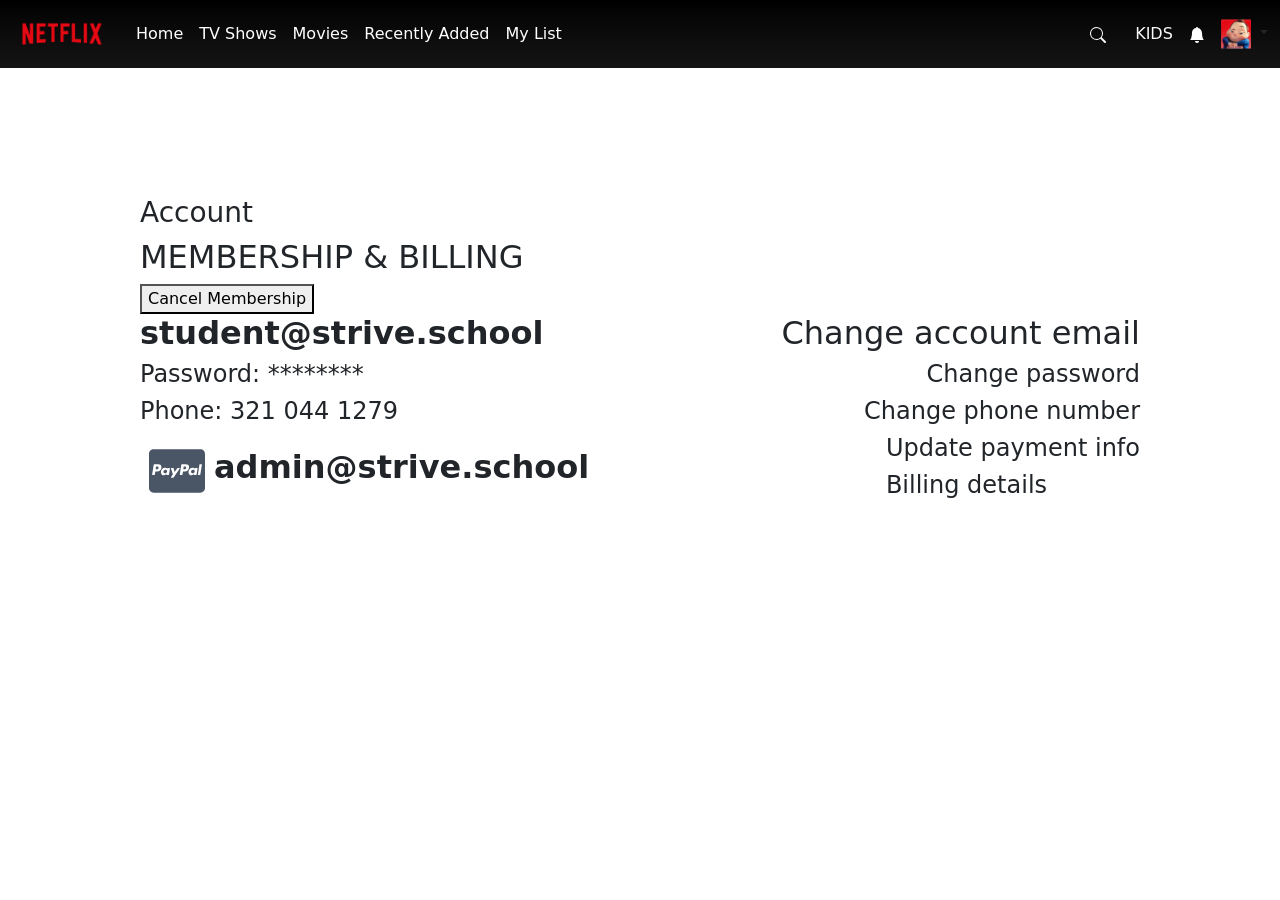
==== settings.html @ ceeb527b "Update second page" ====
<!doctype html>
<html lang="en">
  <head>
    <meta charset="utf-8" />
    <meta name="viewport" content="width=device-width, initial-scale=1" />
    <title>Settings</title>
    <link
      href="https://cdn.jsdelivr.net/npm/bootstrap@5.3.8/dist/css/bootstrap.min.css"
      rel="stylesheet"
      integrity="sha384-sRIl4kxILFvY47J16cr9ZwB07vP4J8+LH7qKQnuqkuIAvNWLzeN8tE5YBujZqJLB"
      crossorigin="anonymous"
    />
    <link rel="stylesheet" href="./css/styles.css" />
  </head>
  <body class="body2">
    <header class="headerShadow">
      <nav class="navbar navbar-expand-lg navbar-dark">
        <div class="container-fluid">
          <a class="navbar-brand" href="./index.html"
            ><img
              src="./Netflix-assets/assets/netflix_logo.png"
              alt="netflix-logo"
              width="100px"
          /></a>
          <button
            class="navbar-toggler"
            type="button"
            data-bs-toggle="collapse"
            data-bs-target="#navbarSupportedContent"
            aria-controls="navbarSupportedContent"
            aria-expanded="false"
            aria-label="Toggle navigation"
          >
            <span class="navbar-toggler-icon"></span>
          </button>
          <div class="collapse navbar-collapse" id="navbarSupportedContent">
            <ul class="navbar-nav me-auto mb-2 mb-lg-0">
              <li class="nav-item">
                <!-- Barra Default Navbar -->
                <a class="nav-link active" aria-current="page" href="#">Home</a>
              </li>
              <li class="nav-item">
                <!-- Barra Default TV ShowNavbar -->
                <a class="nav-link active" aria-current="page" href="#"
                  >TV Shows</a
                >
              </li>
              <li class="nav-item">
                <!-- Barra Default Navbar -->
                <a class="nav-link active" aria-current="page" href="#"
                  >Movies</a
                >
              </li>
              <li class="nav-item">
                <!-- Barra Default Navbar -->
                <a class="nav-link active" aria-current="page" href="#"
                  >Recently Added</a
                >
              </li>
              <li class="nav-item">
                <!-- Barra Default My List Navbar -->
                <a class="nav-link active" aria-current="page" href="#"
                  >My List</a
                >
              </li>
            </ul>
            <div clas="row">
              <!-- contenitore derecho de la barra -->
              <div
                class="col d-flex justify-content-between gap-3 align-items-center list-unstyled"
              >
                <form class="d-flex align-items-center" role="search">
                  <!-- Bar-search -->
                  <button class="btn btn-outline text-light" type="submit">
                    <!-- button search -->
                    <svg
                      xmlns="http://www.w3.org/2000/svg"
                      width="16"
                      height="16"
                      fill="currentColor"
                      class="bi bi-search"
                      viewBox="0 0 16 16"
                    >
                      <path
                        d="M11.742 10.344a6.5 6.5 0 1 0-1.397 1.398h-.001q.044.06.098.115l3.85 3.85a1 1 0 0 0 1.415-1.414l-3.85-3.85a1 1 0 0 0-.115-.1zM12 6.5a5.5 5.5 0 1 1-11 0 5.5 5.5 0 0 1 11 0"
                      />
                    </svg>
                  </button>
                </form>
                <li class="nav-item list-unstyled">
                  <!-- Barra Default Kids Navbar -->
                  <a
                    class="nav-link active text-light"
                    aria-current="page"
                    href="#"
                    >KIDS</a
                  >
                </li>
                <li class="nav-item">
                  <!-- Barra Default TV ShowNavbar -->
                  <a
                    class="nav-link active text-white"
                    aria-current="page"
                    href="#"
                    ><svg
                      xmlns="http://www.w3.org/2000/svg"
                      width="16"
                      height="16"
                      fill="currentColor"
                      class="bi bi-bell-fill"
                      viewBox="0 0 16 16"
                    >
                      <path
                        d="M8 16a2 2 0 0 0 2-2H6a2 2 0 0 0 2 2m.995-14.901a1 1 0 1 0-1.99 0A5 5 0 0 0 3 6c0 1.098-.5 6-2 7h14c-1.5-1-2-5.902-2-7 0-2.42-1.72-4.44-4.005-4.901"
                      /></svg
                  ></a>
                </li>
                <li class="nav-item dropdown">
                  <!-- img user dropdown -->
                  <a
                    class="nav-link dropdown-toggle"
                    href="#"
                    role="button"
                    data-bs-toggle="dropdown"
                    aria-expanded="false"
                    ><!-- Lista desplegable -->
                    <img
                      src="./Netflix-assets/assets/avatar.png"
                      alt="avatar-img"
                      width="30px"
                    />
                  </a>
                  <ul class="dropdown-menu">
                    <li><a class="dropdown-item" href="#">Action</a></li>
                    <li>
                      <a class="dropdown-item" href="#">Another action</a>
                    </li>
                    <li><hr class="dropdown-divider" /></li>
                    <li>
                      <a class="dropdown-item" href="#">Something else here</a>
                    </li>
                  </ul>
                </li>
              </div>
            </div>
          </div>
        </div>
      </nav>
    </header>

    <main class="centerPage">
      <div class="container">
        <div class="row">
          <!-- box account -->
          <h3>Account</h3>
        </div>
        <div class="row">
          <div class="col">
            <div class="d-flex flex-column align-items-start">
              <h2>MEMBERSHIP & BILLING</h2>
              <button>Cancel Membership</button>
            </div>
            <div>
              <div>
                <div class="col d-flex justify-content-between">
                  <!-- row 1 -->
                  <h2><strong>student@strive.school</strong></h2>
                  <h2>Change account email</h2>
                </div>
                <div class="col d-flex justify-content-between">
                  <!-- row2 -->
                  <h4>Password: ********</h4>
                  <h4>Change password</h4>
                </div>

                <div class="col d-flex justify-content-between">
                  <!-- row 3 -->
                  <h4>Phone: 321 044 1279</h4>
                  <h4>Change phone number</h4>
                </div>
              </div>
              <div>
                <div class="col d-flex justify-content-between">
                  <div class="d-flex align-items-center">
                    <svg
                      xmlns="http://www.w3.org/2000/svg"
                      xmlns:xlink="http://www.w3.org/1999/xlink"
                      aria-hidden="true"
                      role="img"
                      width="64"
                      height="64"
                      viewBox="0 0 576 512"
                      style="color: rgb(74, 85, 101); padding: 4px; margin: 5px;"
                    >
                      <path
                        fill="currentColor"
                        d="M186.3 258.2c0 12.2-9.7 21.5-22 21.5c-9.2 0-16-5.2-16-15c0-12.2 9.5-22 21.7-22c9.3 0 16.3 5.7 16.3 15.5M80.5 209.7h-4.7c-1.5 0-3 1-3.2 2.7l-4.3 26.7l8.2-.3c11 0 19.5-1.5 21.5-14.2c2.3-13.4-6.2-14.9-17.5-14.9m284 0H360c-1.8 0-3 1-3.2 2.7l-4.2 26.7l8-.3c13 0 22-3 22-18c-.1-10.6-9.6-11.1-18.1-11.1M576 80v352c0 26.5-21.5 48-48 48H48c-26.5 0-48-21.5-48-48V80c0-26.5 21.5-48 48-48h480c26.5 0 48 21.5 48 48M128.3 215.4c0-21-16.2-28-34.7-28h-40c-2.5 0-5 2-5.2 4.7L32 294.2c-.3 2 1.2 4 3.2 4h19c2.7 0 5.2-2.9 5.5-5.7l4.5-26.6c1-7.2 13.2-4.7 18-4.7c28.6 0 46.1-17 46.1-45.8m84.2 8.8h-19c-3.8 0-4 5.5-4.2 8.2c-5.8-8.5-14.2-10-23.7-10c-24.5 0-43.2 21.5-43.2 45.2c0 19.5 12.2 32.2 31.7 32.2c9 0 20.2-4.9 26.5-11.9c-.5 1.5-1 4.7-1 6.2c0 2.3 1 4 3.2 4H200c2.7 0 5-2.9 5.5-5.7l10.2-64.3c.3-1.9-1.2-3.9-3.2-3.9m40.5 97.9l63.7-92.6c.5-.5.5-1 .5-1.7c0-1.7-1.5-3.5-3.2-3.5h-19.2c-1.7 0-3.5 1-4.5 2.5l-26.5 39l-11-37.5c-.8-2.2-3-4-5.5-4h-18.7c-1.7 0-3.2 1.8-3.2 3.5c0 1.2 19.5 56.8 21.2 62.1c-2.7 3.8-20.5 28.6-20.5 31.6c0 1.8 1.5 3.2 3.2 3.2h19.2c1.8-.1 3.5-1.1 4.5-2.6m159.3-106.7c0-21-16.2-28-34.7-28h-39.7c-2.7 0-5.2 2-5.5 4.7l-16.2 102c-.2 2 1.3 4 3.2 4h20.5c2 0 3.5-1.5 4-3.2l4.5-29c1-7.2 13.2-4.7 18-4.7c28.4 0 45.9-17 45.9-45.8m84.2 8.8h-19c-3.8 0-4 5.5-4.3 8.2c-5.5-8.5-14-10-23.7-10c-24.5 0-43.2 21.5-43.2 45.2c0 19.5 12.2 32.2 31.7 32.2c9.3 0 20.5-4.9 26.5-11.9c-.3 1.5-1 4.7-1 6.2c0 2.3 1 4 3.2 4H484c2.7 0 5-2.9 5.5-5.7l10.2-64.3c.3-1.9-1.2-3.9-3.2-3.9m47.5-33.3c0-2-1.5-3.5-3.2-3.5h-18.5c-1.5 0-3 1.2-3.2 2.7l-16.2 104l-.3.5c0 1.8 1.5 3.5 3.5 3.5h16.5c2.5 0 5-2.9 5.2-5.7L544 191.2zm-90 51.8c-12.2 0-21.7 9.7-21.7 22c0 9.7 7 15 16.2 15c12 0 21.7-9.2 21.7-21.5c.1-9.8-6.9-15.5-16.2-15.5"
                      ></path>
                    </svg>
                    <h2><strong>admin@strive.school</strong></h2>
                  </div>

                  <div>
                    <h4>Update payment info</h4>
                    <h4>Billing details</h4>
                  </div>
                </div>
              </div>
              <div></div>
            </div>
          </div>
        </div>
        <div class="row"></div>
        <div class="row"></div>
        <div class="row"></div>
      </div>
    </main>

    <footer></footer>

    <script
      src="https://cdn.jsdelivr.net/npm/bootstrap@5.3.8/dist/js/bootstrap.bundle.min.js"
      integrity="sha384-FKyoEForCGlyvwx9Hj09JcYn3nv7wiPVlz7YYwJrWVcXK/BmnVDxM+D2scQbITxI"
      crossorigin="anonymous"
    ></script>
  </body>
</html>
---- css/styles.css ----
.netflix-color{
    background-color:#221f1f;
    border: 1px solid white;

}
body{
    background-color: #141414;
}
.text-netflix{
    color: #43465e;
}
.headerShadow{
   background-image: linear-gradient(to bottom, #000000, #060606, #0b0b0b, #101010, #141414);
}
footer{
    margin: 0.5em 10em;
}
.footerP{
    font-size: 0.7em;

}
.styleButton{
    color: #43465e;
    background-color:#141414;
    border: 1px solid #43465e;
    width: 18em;
}
.styleButton2{
    color: #ffffff;
    background-color:#333333;
    font-size: 1.3em;
    font-weight: bold;
    width: 18em;
}
.inputStyle{
    background-color: #6f6f72;
    width: 18em;
    height: 2em;
    color: white;
    font-size: 1em;
}
.body2{
    background-color: #ffffff;

}
.centerPage{
    margin: 10vw;
    display: flex;
    justify-content: center;
    align-items: center;
}
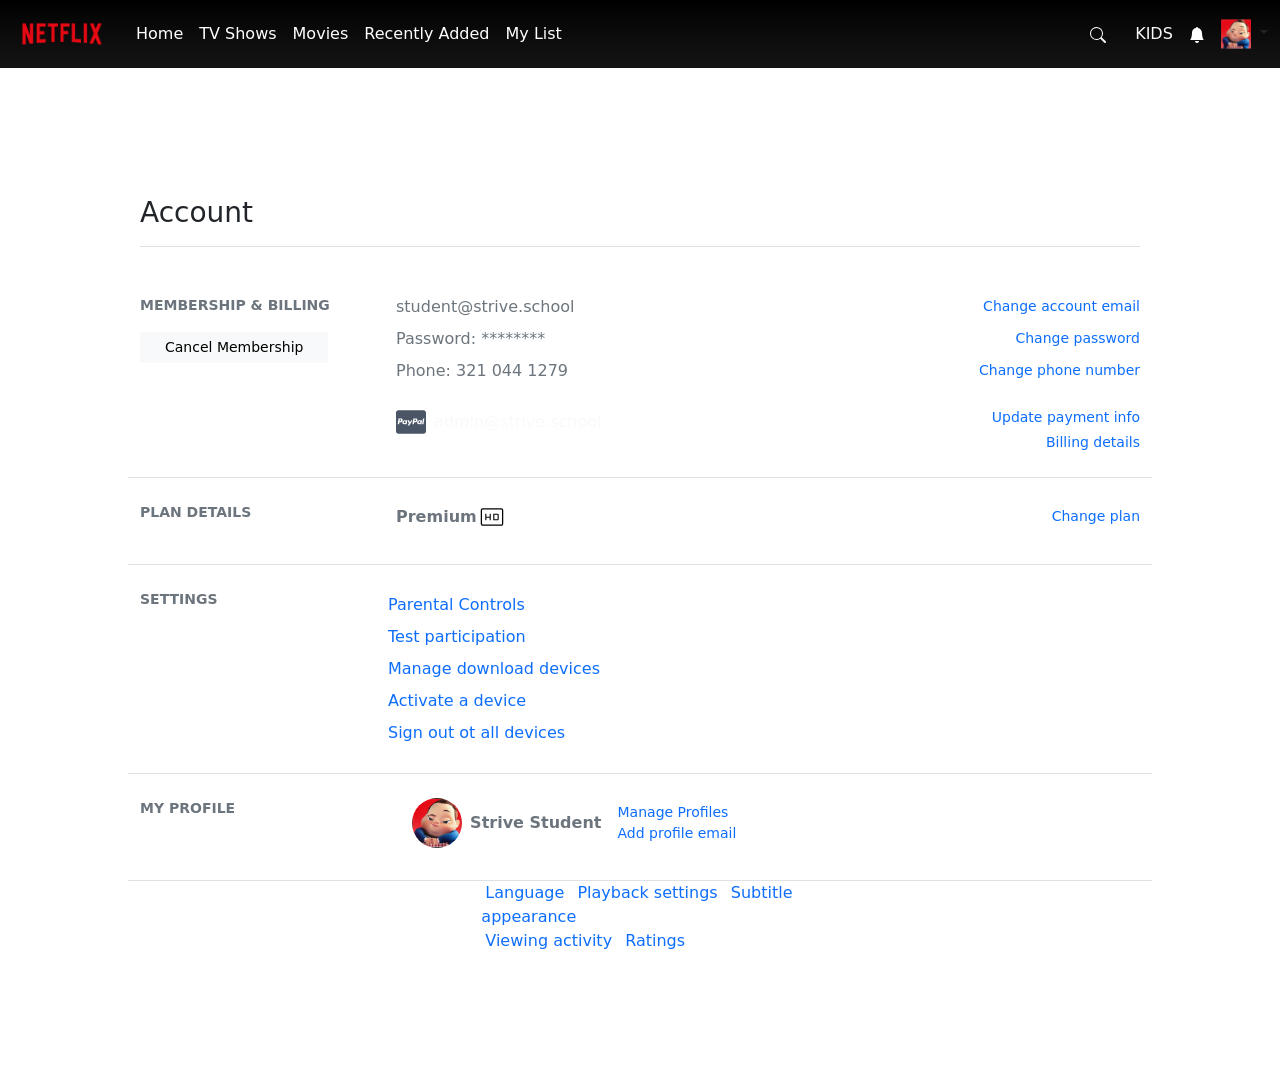
==== commit 8718e8ab: "Added the settings page" ====
--- a/settings.html
+++ b/settings.html
@@ -149,70 +149,210 @@
     </header>
 
     <main class="centerPage">
-      <div class="container">
-        <div class="row">
-          <!-- box account -->
-          <h3>Account</h3>
-        </div>
+      <div class="container text-light">
         <div class="row">
           <div class="col">
-            <div class="d-flex flex-column align-items-start">
-              <h2>MEMBERSHIP & BILLING</h2>
-              <button>Cancel Membership</button>
-            </div>
-            <div>
-              <div>
-                <div class="col d-flex justify-content-between">
-                  <!-- row 1 -->
-                  <h2><strong>student@strive.school</strong></h2>
-                  <h2>Change account email</h2>
-                </div>
-                <div class="col d-flex justify-content-between">
-                  <!-- row2 -->
-                  <h4>Password: ********</h4>
-                  <h4>Change password</h4>
-                </div>
-
-                <div class="col d-flex justify-content-between">
-                  <!-- row 3 -->
-                  <h4>Phone: 321 044 1279</h4>
-                  <h4>Change phone number</h4>
-                </div>
-              </div>
-              <div>
-                <div class="col d-flex justify-content-between">
-                  <div class="d-flex align-items-center">
-                    <svg
-                      xmlns="http://www.w3.org/2000/svg"
-                      xmlns:xlink="http://www.w3.org/1999/xlink"
-                      aria-hidden="true"
-                      role="img"
-                      width="64"
-                      height="64"
-                      viewBox="0 0 576 512"
-                      style="color: rgb(74, 85, 101); padding: 4px; margin: 5px;"
-                    >
-                      <path
-                        fill="currentColor"
-                        d="M186.3 258.2c0 12.2-9.7 21.5-22 21.5c-9.2 0-16-5.2-16-15c0-12.2 9.5-22 21.7-22c9.3 0 16.3 5.7 16.3 15.5M80.5 209.7h-4.7c-1.5 0-3 1-3.2 2.7l-4.3 26.7l8.2-.3c11 0 19.5-1.5 21.5-14.2c2.3-13.4-6.2-14.9-17.5-14.9m284 0H360c-1.8 0-3 1-3.2 2.7l-4.2 26.7l8-.3c13 0 22-3 22-18c-.1-10.6-9.6-11.1-18.1-11.1M576 80v352c0 26.5-21.5 48-48 48H48c-26.5 0-48-21.5-48-48V80c0-26.5 21.5-48 48-48h480c26.5 0 48 21.5 48 48M128.3 215.4c0-21-16.2-28-34.7-28h-40c-2.5 0-5 2-5.2 4.7L32 294.2c-.3 2 1.2 4 3.2 4h19c2.7 0 5.2-2.9 5.5-5.7l4.5-26.6c1-7.2 13.2-4.7 18-4.7c28.6 0 46.1-17 46.1-45.8m84.2 8.8h-19c-3.8 0-4 5.5-4.2 8.2c-5.8-8.5-14.2-10-23.7-10c-24.5 0-43.2 21.5-43.2 45.2c0 19.5 12.2 32.2 31.7 32.2c9 0 20.2-4.9 26.5-11.9c-.5 1.5-1 4.7-1 6.2c0 2.3 1 4 3.2 4H200c2.7 0 5-2.9 5.5-5.7l10.2-64.3c.3-1.9-1.2-3.9-3.2-3.9m40.5 97.9l63.7-92.6c.5-.5.5-1 .5-1.7c0-1.7-1.5-3.5-3.2-3.5h-19.2c-1.7 0-3.5 1-4.5 2.5l-26.5 39l-11-37.5c-.8-2.2-3-4-5.5-4h-18.7c-1.7 0-3.2 1.8-3.2 3.5c0 1.2 19.5 56.8 21.2 62.1c-2.7 3.8-20.5 28.6-20.5 31.6c0 1.8 1.5 3.2 3.2 3.2h19.2c1.8-.1 3.5-1.1 4.5-2.6m159.3-106.7c0-21-16.2-28-34.7-28h-39.7c-2.7 0-5.2 2-5.5 4.7l-16.2 102c-.2 2 1.3 4 3.2 4h20.5c2 0 3.5-1.5 4-3.2l4.5-29c1-7.2 13.2-4.7 18-4.7c28.4 0 45.9-17 45.9-45.8m84.2 8.8h-19c-3.8 0-4 5.5-4.3 8.2c-5.5-8.5-14-10-23.7-10c-24.5 0-43.2 21.5-43.2 45.2c0 19.5 12.2 32.2 31.7 32.2c9.3 0 20.5-4.9 26.5-11.9c-.3 1.5-1 4.7-1 6.2c0 2.3 1 4 3.2 4H484c2.7 0 5-2.9 5.5-5.7l10.2-64.3c.3-1.9-1.2-3.9-3.2-3.9m47.5-33.3c0-2-1.5-3.5-3.2-3.5h-18.5c-1.5 0-3 1.2-3.2 2.7l-16.2 104l-.3.5c0 1.8 1.5 3.5 3.5 3.5h16.5c2.5 0 5-2.9 5.2-5.7L544 191.2zm-90 51.8c-12.2 0-21.7 9.7-21.7 22c0 9.7 7 15 16.2 15c12 0 21.7-9.2 21.7-21.5c.1-9.8-6.9-15.5-16.2-15.5"
-                      ></path>
-                    </svg>
-                    <h2><strong>admin@strive.school</strong></h2>
-                  </div>
-
-                  <div>
-                    <h4>Update payment info</h4>
-                    <h4>Billing details</h4>
+            <h3 class="border-bottom pb-3 mb-4 text-dark">Account</h3>
+          </div>
+        </div>
+        <div class="row py-4 border-bottom">
+          <!-- Columna izquierda -->
+          <div class="col-md-3">
+            <p class="text-secondary small fw-bold mb-3">
+              MEMBERSHIP & BILLING
+            </p>
+            <button class="btn btn-light btn-sm rounded-0 px-4">
+              Cancel Membership
+            </button>
+          </div>
+
+          <!-- Columna derecha -->
+          <div class="col-md-9">
+            <!-- fila 1 -->
+            <div class="d-flex justify-content-between align-items-center mb-2">
+              <p class="mb-0 text-secondary">student@strive.school</p>
+              <a href="#" class="text-primary text-decoration-none small">
+                Change account email
+              </a>
+            </div>
+
+            <!-- fila 2 -->
+            <div class="d-flex justify-content-between align-items-center mb-2">
+              <p class="mb-0 text-secondary">Password: ********</p>
+              <a href="#" class="text-primary text-decoration-none small">
+                Change password
+              </a>
+            </div>
+
+            <!-- fila 3 -->
+            <div class="d-flex justify-content-between align-items-center mb-4">
+              <p class="mb-0 text-secondary">Phone: 321 044 1279</p>
+              <a href="#" class="text-primary text-decoration-none small">
+                Change phone number
+              </a>
+            </div>
+
+            <!-- fila paypal -->
+            <div class="d-flex justify-content-between align-items-start">
+              <div class="d-flex align-items-center gap-2">
+                <svg
+                  xmlns="http://www.w3.org/2000/svg"
+                  aria-hidden="true"
+                  role="img"
+                  width="30"
+                  height="30"
+                  viewBox="0 0 576 512"
+                  style="color: rgb(74, 85, 101)"
+                >
+                  <path
+                    fill="currentColor"
+                    d="M186.3 258.2c0 12.2-9.7 21.5-22 21.5c-9.2 0-16-5.2-16-15c0-12.2 9.5-22 21.7-22c9.3 0 16.3 5.7 16.3 15.5M80.5 209.7h-4.7c-1.5 0-3 1-3.2 2.7l-4.3 26.7l8.2-.3c11 0 19.5-1.5 21.5-14.2c2.3-13.4-6.2-14.9-17.5-14.9m284 0H360c-1.8 0-3 1-3.2 2.7l-4.2 26.7l8-.3c13 0 22-3 22-18c-.1-10.6-9.6-11.1-18.1-11.1M576 80v352c0 26.5-21.5 48-48 48H48c-26.5 0-48-21.5-48-48V80c0-26.5 21.5-48 48-48h480c26.5 0 48 21.5 48 48M128.3 215.4c0-21-16.2-28-34.7-28h-40c-2.5 0-5 2-5.2 4.7L32 294.2c-.3 2 1.2 4 3.2 4h19c2.7 0 5.2-2.9 5.5-5.7l4.5-26.6c1-7.2 13.2-4.7 18-4.7c28.6 0 46.1-17 46.1-45.8m84.2 8.8h-19c-3.8 0-4 5.5-4.2 8.2c-5.8-8.5-14.2-10-23.7-10c-24.5 0-43.2 21.5-43.2 45.2c0 19.5 12.2 32.2 31.7 32.2c9 0 20.2-4.9 26.5-11.9c-.5 1.5-1 4.7-1 6.2c0 2.3 1 4 3.2 4H200c2.7 0 5-2.9 5.5-5.7l10.2-64.3c.3-1.9-1.2-3.9-3.2-3.9m40.5 97.9l63.7-92.6c.5-.5.5-1 .5-1.7c0-1.7-1.5-3.5-3.2-3.5h-19.2c-1.7 0-3.5 1-4.5 2.5l-26.5 39l-11-37.5c-.8-2.2-3-4-5.5-4h-18.7c-1.7 0-3.2 1.8-3.2 3.5c0 1.2 19.5 56.8 21.2 62.1c-2.7 3.8-20.5 28.6-20.5 31.6c0 1.8 1.5 3.2 3.2 3.2h19.2c1.8-.1 3.5-1.1 4.5-2.6m159.3-106.7c0-21-16.2-28-34.7-28h-39.7c-2.7 0-5.2 2-5.5 4.7l-16.2 102c-.2 2 1.3 4 3.2 4h20.5c2 0 3.5-1.5 4-3.2l4.5-29c1-7.2 13.2-4.7 18-4.7c28.4 0 45.9-17 45.9-45.8m84.2 8.8h-19c-3.8 0-4 5.5-4.3 8.2c-5.5-8.5-14-10-23.7-10c-24.5 0-43.2 21.5-43.2 45.2c0 19.5 12.2 32.2 31.7 32.2c9.3 0 20.5-4.9 26.5-11.9c-.3 1.5-1 4.7-1 6.2c0 2.3 1 4 3.2 4H484c2.7 0 5-2.9 5.5-5.7l10.2-64.3c.3-1.9-1.2-3.9-3.2-3.9m47.5-33.3c0-2-1.5-3.5-3.2-3.5h-18.5c-1.5 0-3 1.2-3.2 2.7l-16.2 104l-.3.5c0 1.8 1.5 3.5 3.5 3.5h16.5c2.5 0 5-2.9 5.2-5.7L544 191.2zm-90 51.8c-12.2 0-21.7 9.7-21.7 22c0 9.7 7 15 16.2 15c12 0 21.7-9.2 21.7-21.5c.1-9.8-6.9-15.5-16.2-15.5"
+                  ></path>
+                </svg>
+                <p class="mb-0">admin@strive.school</p>
+              </div>
+
+              <div class="text-end">
+                <a
+                  href="#"
+                  class="d-block text-primary text-decoration-none small mb-1"
+                >
+                  Update payment info
+                </a>
+                <a
+                  href="#"
+                  class="d-block text-primary text-decoration-none small"
+                >
+                  Billing details
+                </a>
+              </div>
+            </div>
+          </div>
+        </div>
+        <div class="row py-4 border-bottom">
+          <!-- Columna izquierda -->
+          <div class="col-md-3">
+            <p class="text-secondary small fw-bold mb-3">PLAN DETAILS</p>
+          </div>
+
+          <!-- Columna derecha -->
+          <div class="col-md-9">
+            <!-- fila 1 -->
+            <div class="d-flex justify-content-between align-items-center mb-2">
+              <div class="d-flex justify-content-center align-items-center">
+                <p class="mb-0 text-secondary"><strong>Premium</strong></p>
+                <svg
+                  xmlns="http://www.w3.org/2000/svg"
+                  width="30"
+                  height="30"
+                  viewBox="0 0 24 24"
+                >
+                  <path
+                    fill="#000000"
+                    d="M7.5 12.692h2.615v1.558q0 .19.126.316t.317.126q.19 0 .316-.126T11 14.25v-4.5q0-.19-.126-.316t-.316-.126q-.19 0-.317.126q-.126.126-.126.316v2.058H7.5V9.75q0-.19-.126-.316t-.316-.126q-.19 0-.317.126q-.126.126-.126.316v4.5q0 .19.126.316t.317.126q.19 0 .316-.126t.126-.316v-1.558Zm5.904 2h2.904q.444 0 .76-.316q.317-.316.317-.76v-3.231q0-.445-.317-.761q-.316-.316-.76-.316h-2.904q-.162 0-.283.12T13 9.713v4.576q0 .162.121.283t.283.121Zm.48-.884v-3.616h2.308q.116 0 .212.096q.096.097.096.212v3q0 .115-.096.212q-.096.096-.212.096h-2.307ZM4.616 19q-.69 0-1.152-.462Q3 18.075 3 17.385V6.615q0-.69.463-1.152Q3.925 5 4.615 5h14.77q.69 0 1.152.463q.463.462.463 1.152v10.77q0 .69-.462 1.152q-.463.463-1.153.463H4.615Zm0-1h14.77q.23 0 .423-.192q.192-.193.192-.423V6.615q0-.23-.192-.423Q19.615 6 19.385 6H4.615q-.23 0-.423.192Q4 6.385 4 6.615v10.77q0 .23.192.423q.193.192.423.192ZM4 18V6v12Z"
+                  />
+                </svg>
+              </div>
+
+              <a href="#" class="text-primary text-decoration-none small">
+                Change plan
+              </a>
+            </div>
+          </div>
+        </div>
+        <div class="row py-4 border-bottom">
+          <!-- Columna izquierda -->
+          <div class="col-md-3">
+            <p class="text-secondary small fw-bold mb-3">SETTINGS</p>
+          </div>
+
+          <!-- Columna derecha -->
+          <div class="col">
+            <!-- fila 1 -->
+            <div class="row">
+              <a href="#" class="text-primary text-decoration-none smalls p-1">
+                Parental Controls
+              </a>
+              <a href="#" class="text-primary text-decoration-none smallss p-1">
+                Test participation
+              </a>
+              <a href="#" class="text-primary text-decoration-none smalls p-1">
+                Manage download devices
+              </a>
+              <a href="#" class="text-primary text-decoration-none smalls p-1">
+                Activate a device
+              </a>
+              <a href="#" class="text-primary text-decoration-none smalls p-1">
+                Sign out ot all devices
+              </a>
+            </div>
+          </div>
+        </div>
+        <div class="row py-4 border-bottom">
+          <!-- Columna izquierda -->
+          <div class="col-md-3">
+            <p class="text-secondary small fw-bold mb-3">MY PROFILE</p>
+          </div>
+
+          <!-- Columna derecha -->
+          <div class="col-md-9">
+            <!-- fila 1 -->
+            <div class="d-flex align-items-center mb-2">
+              <div class="d-flex justify-content-between align-items-center">
+                <div
+                  class="col d-flex justify-content-center align-items-center"
+                >
+                  <img
+                    src="./Netflix-assets/assets/avatar.png"
+                    alt="Imagen de perfil"
+                    class="rounded-circle"
+                    width="50"
+                    height="50"
+                  />
+                  <div class="ms-2">
+                    <p class="mb-0 text-secondary">
+                      <strong>Strive Student</strong>
+                    </p>
                   </div>
                 </div>
-              </div>
-              <div></div>
-            </div>
-          </div>
-        </div>
-        <div class="row"></div>
-        <div class="row"></div>
-        <div class="row"></div>
+
+                <div class="col">
+                  <div class="row">
+                    <a href="#" class="text-primary text-decoration-none small">
+                      Manage Profiles
+                    </a>
+                    <a href="#" class="text-primary text-decoration-none small">
+                      Add profile email
+                    </a>
+                  </div>
+                </div>
+              </div>
+            </div>
+          </div>
+        </div>
+        <!-- Columna derecha -->
+        <!-- fila 1 -->
+        <div class="row">
+          <div class="col-md-4 offset-lg-4 text-primary">
+            <a href="#" class="text-primary text-decoration-none smalls p-1">
+              Language
+            </a>
+            <a href="#" class="text-primary text-decoration-none smallss p-1">
+              Playback settings
+            </a>
+            <a href="#" class="text-primary text-decoration-none smalls p-1">
+              Subtitle appearance
+            </a>
+          </div>
+          <div class="col-md-4 offset-lg-4 text-primary">
+            <a href="#" class="text-primary text-decoration-none smalls p-1">
+              Viewing activity
+            </a>
+            <a href="#" class="text-primary text-decoration-none smallss p-1">
+              Ratings
+            </a>
+          </div>
+        </div>
       </div>
     </main>
 
--- a/css/styles.css
+++ b/css/styles.css
@@ -1,51 +1,235 @@
-.netflix-color{
-    background-color:#221f1f;
-    border: 1px solid white;
-
-}
-body{
-    background-color: #141414;
-}
-.text-netflix{
-    color: #43465e;
-}
-.headerShadow{
-   background-image: linear-gradient(to bottom, #000000, #060606, #0b0b0b, #101010, #141414);
-}
-footer{
-    margin: 0.5em 10em;
-}
-.footerP{
-    font-size: 0.7em;
-
-}
-.styleButton{
-    color: #43465e;
-    background-color:#141414;
-    border: 1px solid #43465e;
-    width: 18em;
-}
-.styleButton2{
+.netflix-color {
+  background-color: #221f1f;
+  border: 1px solid white;
+}
+body {
+  background-color: #141414;
+}
+.text-netflix {
+  color: #43465e;
+}
+.headerShadow {
+  background-image: linear-gradient(
+    to bottom,
+    #000000,
+    #060606,
+    #0b0b0b,
+    #101010,
+    #141414
+  );
+}
+footer {
+  margin: 0.5em 10em;
+}
+.footerP {
+  font-size: 0.7em;
+}
+.styleButton {
+  color: #43465e;
+  background-color: #141414;
+  border: 1px solid #43465e;
+  width: 18em;
+}
+.styleButton2 {
+  color: #ffffff;
+  background-color: #333333;
+  font-size: 1.3em;
+  font-weight: bold;
+  width: 18em;
+}
+.inputStyle {
+  background-color: #6f6f72;
+  width: 18em;
+  height: 2em;
+  color: white;
+  font-size: 1em;
+}
+.body2 {
+  background-color: #ffffff;
+}
+.centerPage {
+  margin: 10vw;
+  display: flex;
+  justify-content: center;
+  align-items: center;
+}
+.textSettings {
+  font-size: 20px;
+}
+.textBlue {
+  font-size: 1em;
+  color: #367eb9;
+  text-decoration: underline;
+}
+.textGray {
+  font-size: 1em;
+  color: #636363;
+}
+.movie-card {
+  cursor: pointer;
+  transition:
+    transform 0.3s ease,
+    box-shadow 0.3s ease;
+  border-radius: 8px;
+}
+
+.movie-card:hover {
+  transform: scale(1.10);
+  box-shadow: 0 10px 25px rgba(0, 0, 0, 0.5);
+}
+  /* ===== BLOQUE HERO / BANNER PRINCIPAL ===== */
+  .hero-banner {
+    position: relative;
+    min-height: 75vh;
+    border-radius: 18px;
+    overflow: hidden;
+    display: flex;
+    align-items: center;
+    background-color: #000;
+    margin-bottom: 2rem;
+  }
+
+  /* ===== IMAGEN DE FONDO DEL BANNER ===== */
+  .hero-banner-bg {
+    position: absolute;
+    inset: 0;
+    width: 100%;
+    height: 100%;
+  }
+
+  .hero-banner-bg img {
+    width: 100%;
+    height: 100%;
+    object-fit: cover;
+    display: block;
+  }
+
+  /* ===== CAPA OSCURA SUPERPUESTA PARA MEJORAR LA LECTURA ===== */
+  .hero-banner-overlay {
+    position: absolute;
+    inset: 0;
+    background:
+      linear-gradient(to right, rgba(0, 0, 0, 0.88) 20%, rgba(0, 0, 0, 0.35) 55%, rgba(0, 0, 0, 0.15) 100%),
+      linear-gradient(to top, rgba(0, 0, 0, 0.75) 5%, rgba(0, 0, 0, 0.15) 45%, rgba(0, 0, 0, 0.3) 100%);
+    z-index: 1;
+  }
+
+  /* ===== CONTENIDO ENCIMA DEL BANNER ===== */
+  .hero-banner-content {
+    position: relative;
+    z-index: 2;
+    max-width: 600px;
+    padding: 3rem;
+    color: #fff;
+  }
+
+  /* ===== ETIQUETA SUPERIOR PEQUEÑA ===== */
+  .hero-kicker {
+    font-size: 0.85rem;
+    text-transform: uppercase;
+    letter-spacing: 0.18rem;
+    color: #d6d6d6;
+    margin-bottom: 0.75rem;
+  }
+
+  /* ===== TITULO PRINCIPAL ===== */
+  .hero-title {
+    font-size: clamp(2.5rem, 6vw, 5rem);
+    font-weight: 800;
+    line-height: 0.95;
+    margin-bottom: 1rem;
+  }
+
+  /* ===== METADATOS: GENERO, AÑO, CLASIFICACION ===== */
+  .hero-meta {
+    display: flex;
+    flex-wrap: wrap;
+    gap: 0.9rem;
+    margin-bottom: 1rem;
+    color: #e3e3e3;
+    font-weight: 500;
+  }
+
+  /* ===== DESCRIPCION DEL BANNER ===== */
+  .hero-description {
+    font-size: 1.1rem;
+    line-height: 1.6;
+    color: #f3f3f3;
+    max-width: 540px;
+    margin-bottom: 1.75rem;
+  }
+
+  /* ===== CONTENEDOR DE BOTONES ===== */
+  .hero-actions {
+    display: flex;
+    flex-wrap: wrap;
+    gap: 0.9rem;
+  }
+
+  /* ===== BOTON PRINCIPAL ===== */
+  .btn-hero-play {
+    background-color: #ffffff;
+    color: #000000;
+    border: none;
+    font-weight: 700;
+    padding: 0.8rem 1.5rem;
+    border-radius: 8px;
+  }
+
+  .btn-hero-play:hover {
+    background-color: #e6e6e6;
+    color: #000000;
+  }
+
+  /* ===== BOTON SECUNDARIO ===== */
+  .btn-hero-info {
+    background-color: rgba(109, 109, 110, 0.75);
     color: #ffffff;
-    background-color:#333333;
-    font-size: 1.3em;
-    font-weight: bold;
-    width: 18em;
-}
-.inputStyle{
-    background-color: #6f6f72;
-    width: 18em;
-    height: 2em;
-    color: white;
-    font-size: 1em;
-}
-.body2{
-    background-color: #ffffff;
-
-}
-.centerPage{
-    margin: 10vw;
-    display: flex;
-    justify-content: center;
-    align-items: center;
-}+    border: none;
+    font-weight: 700;
+    padding: 0.8rem 1.5rem;
+    border-radius: 8px;
+  }
+
+  .btn-hero-info:hover {
+    background-color: rgba(109, 109, 110, 0.55);
+    color: #ffffff;
+  }
+
+  /* ===== ETIQUETA INFERIOR DERECHA ===== */
+  .hero-badge {
+    position: absolute;
+    right: 1.25rem;
+    bottom: 1.25rem;
+    z-index: 2;
+    background-color: rgba(20, 20, 20, 0.75);
+    color: #fff;
+    padding: 0.75rem 1rem;
+    border-radius: 10px;
+    font-size: 0.95rem;
+    font-weight: 600;
+    backdrop-filter: blur(4px);
+  }
+
+  /* ===== AJUSTES RESPONSIVE ===== */
+  @media (max-width: 768px) {
+    .hero-banner {
+      min-height: 65vh;
+    }
+
+    .hero-banner-content {
+      padding: 2rem 1.25rem;
+      max-width: 100%;
+    }
+
+    .hero-description {
+      font-size: 1rem;
+    }
+
+    .hero-badge {
+      right: 1rem;
+      bottom: 1rem;
+      font-size: 0.8rem;
+      padding: 0.6rem 0.85rem;
+    }
+  }
